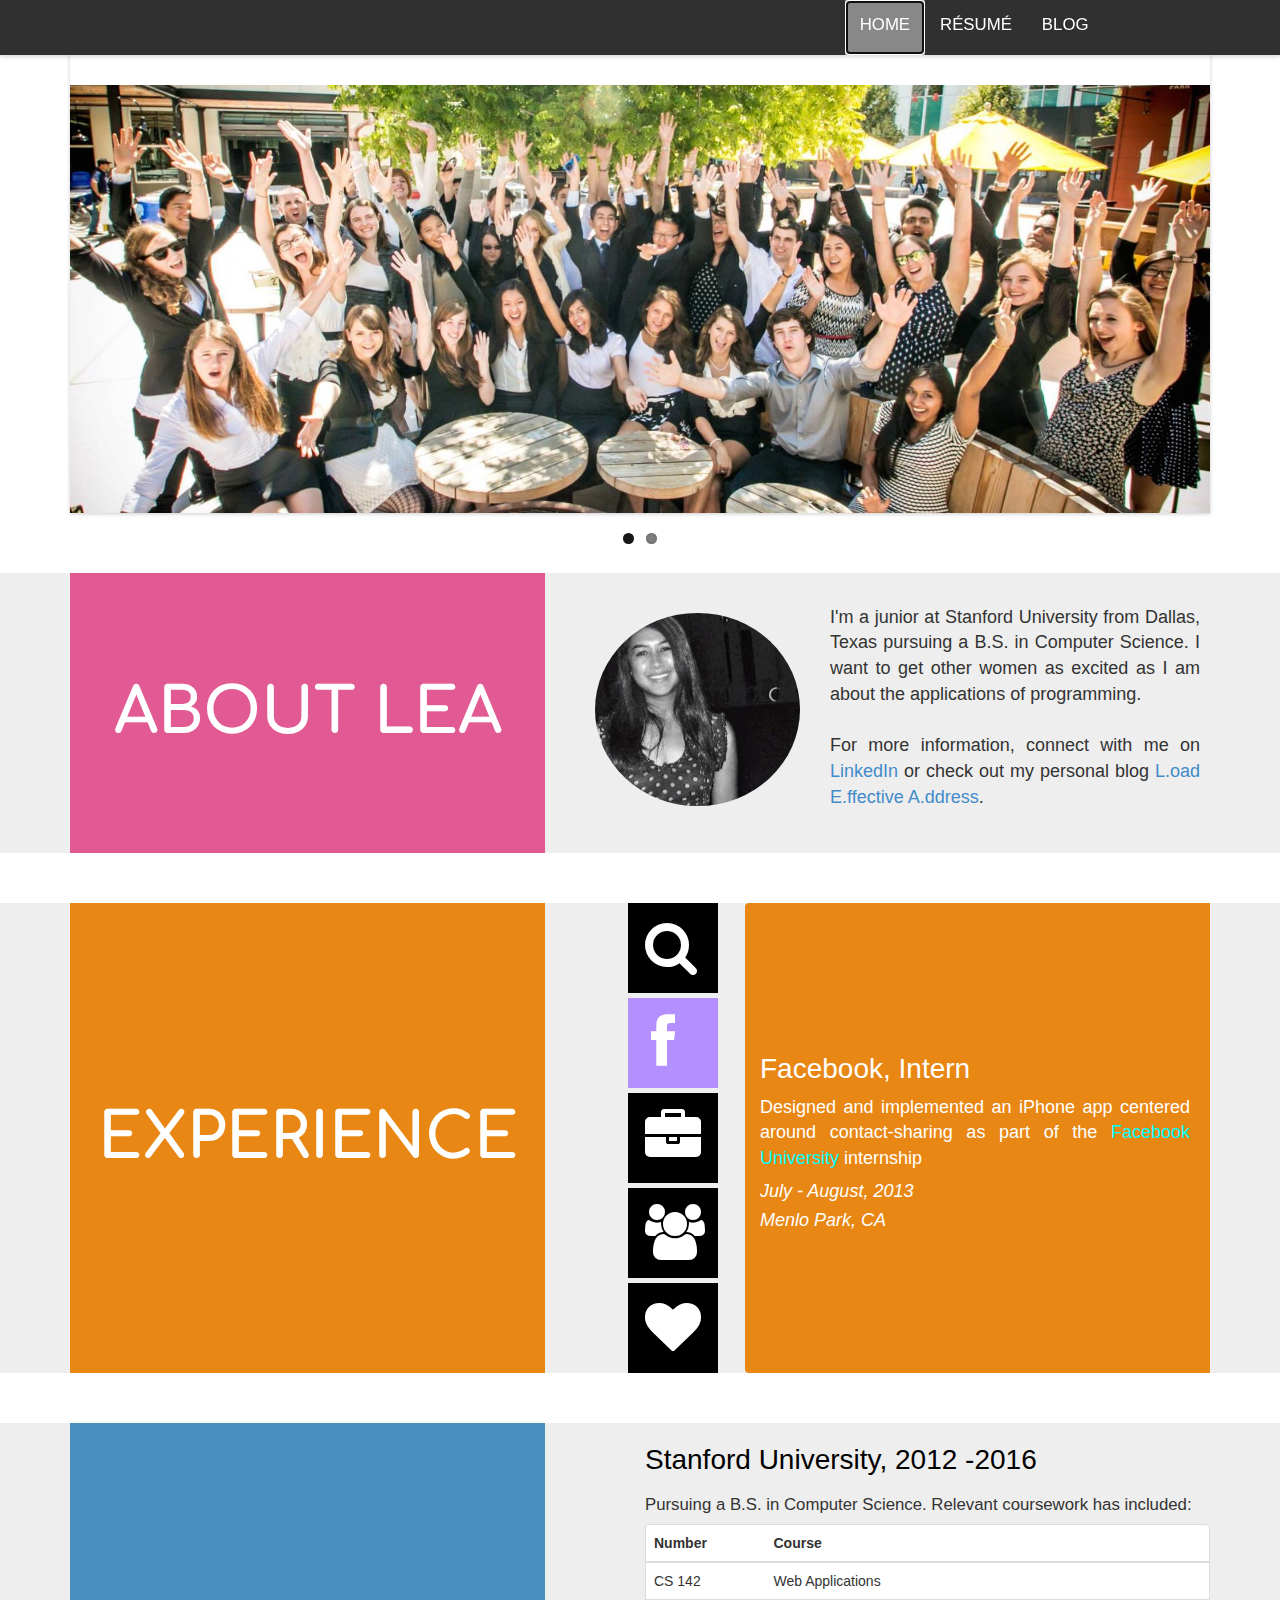
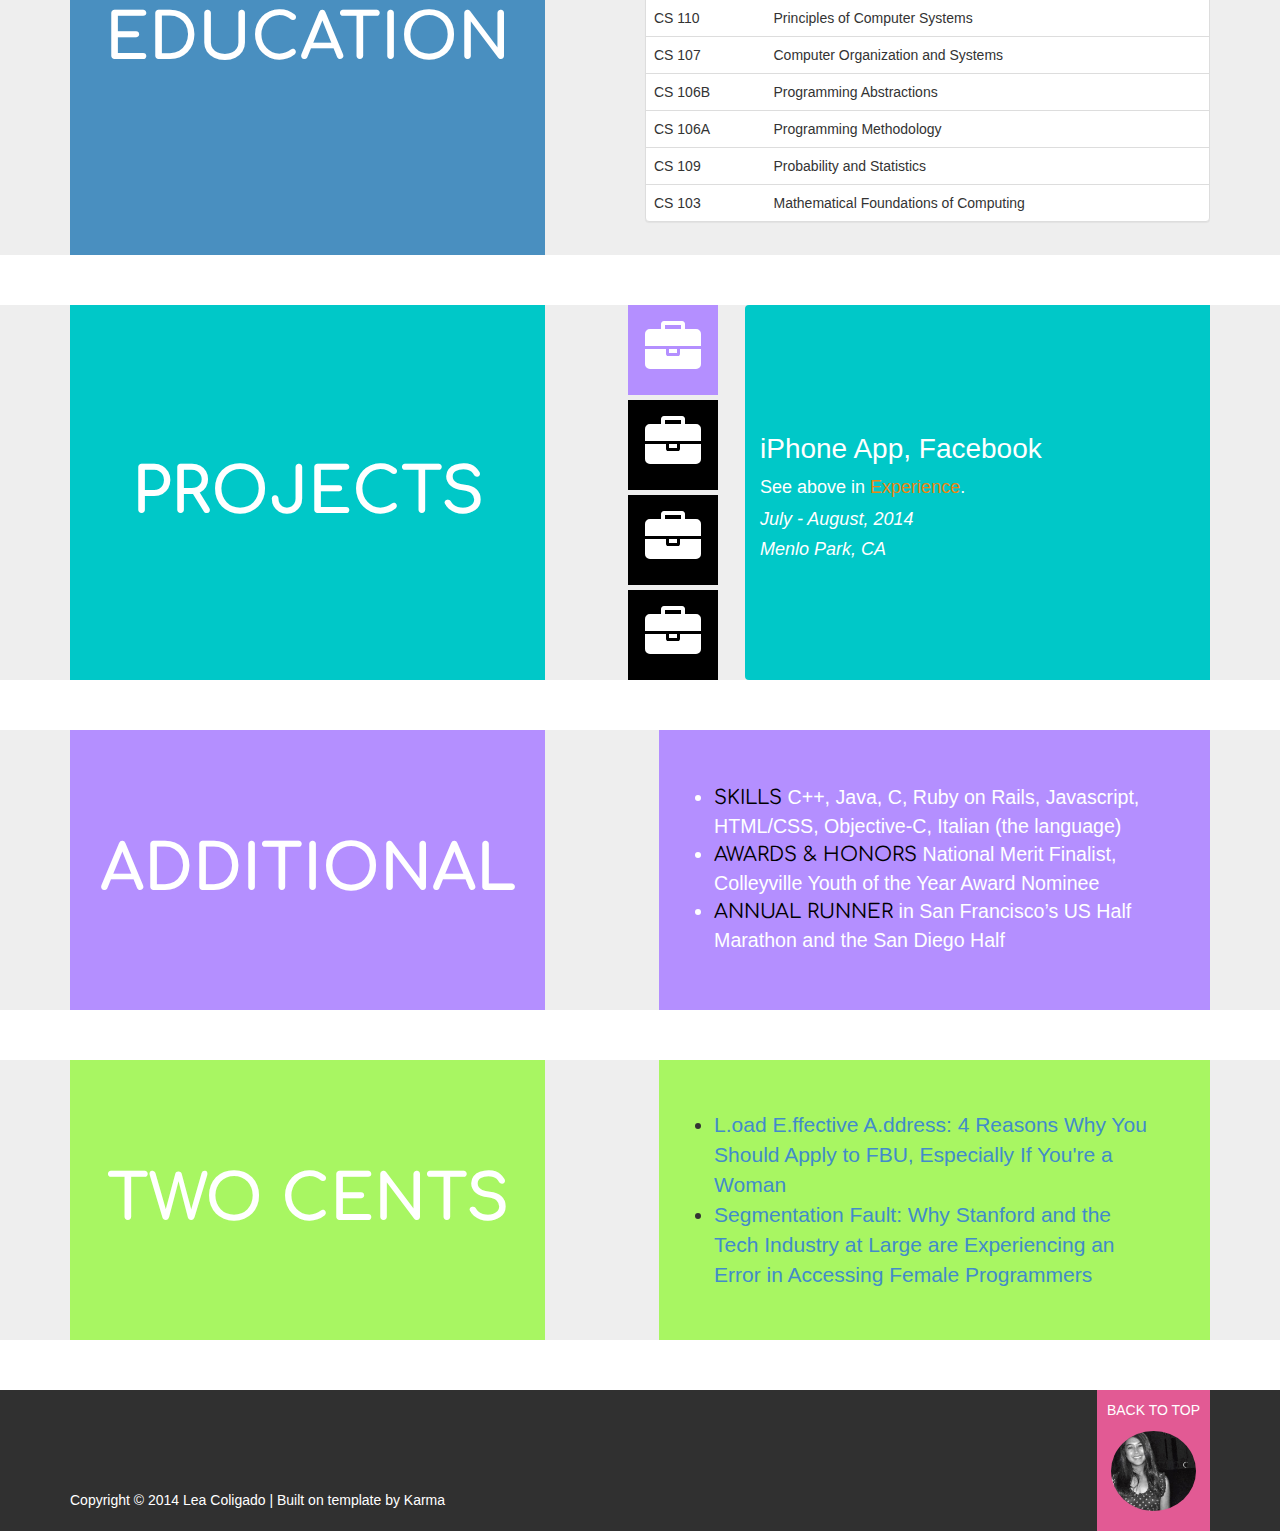
==== index.html @ 263eb133 "Added all my website code to the git repo" ====
<!DOCTYPE html>
<html class="no-js" lang="en">
  <head>
    <title>Lea Coligado</title>
    <meta name="viewport" content="width=device-width, initial-scale=1.0">
    <meta name="description" content="" />
    <meta name="author" content="templatemo">
    <meta charset="UTF-8">
    
    <!-- CSS Bootstrap & Custom -->
    <link href="bootstrap/css/bootstrap.min.css" rel="stylesheet" type="text/css">
    <link href="css/font-awesome.min.css" rel="stylesheet" type="text/css">
    <link href="slider/flexslider.css" rel="stylesheet" type="text/css" media="screen" />
    <link href="css/templatemo_style.css" rel="stylesheet" type="text/css">
    <link href='http://fonts.googleapis.com/css?family=Comfortaa:400,700' rel='stylesheet' type='text/css'>
    
    <!-- Modernizr -->
    <script src="slider/modernizr.js"></script>
    <script>
      (function(i,s,o,g,r,a,m){i['GoogleAnalyticsObject']=r;i[r]=i[r]||function(){
      (i[r].q=i[r].q||[]).push(arguments)},i[r].l=1*new Date();a=s.createElement(o),
      m=s.getElementsByTagName(o)[0];a.async=1;a.src=g;m.parentNode.insertBefore(a,m)
      })(window,document,'script','//www.google-analytics.com/analytics.js','ga');
      
      ga('create', 'UA-52156445-1', 'stanford.edu');
      ga('require', 'displayfeatures');
      ga('send', 'pageview');
    </script>
  </head>
  <body>
    <!-- Navigation Bar -->
    <nav class="navbar navbar-default navbar-fixed-top" role="navigation">
      <div class="container">
        <div class="row">
          <div class="col-md-2 col-sm-2 col-xs-12">
            <div class="navbar-header">
              <button type="button" class="navbar-toggle" data-toggle="collapse" data-target=".navbar-collapse">
              <span class="sr-only">Toggle navigation</span>
              <span class="icon-bar"></span>
              <span class="icon-bar"></span>
              <span class="icon-bar"></span>
              </button>
            </div>
          </div>
          <div class="col-md-10 col-sm-10 col-xs-12">
            <div class="navbar-collapse collapse menu">
              <ul class="nav navbar-nav navbar-right">
                <li><a href="#home">Home</a></li>
                <li><a href="#services">Résumé</a></li>
                <li><a href="#blog">Blog</a></li>
              </ul>
            </div>
          </div>
        </div>
      </div>
    </nav>
    
    <!-- Flexslider Section -->
    <div class="container" id="home">
      <div class="row">
        <div class="col col-md-12">
          <div class="flexslider">
            <ul class="slides">
              <li>
                <img class="slider_img" src="images/templatemo_slide_2.jpg" alt="slide 1" />
              </li>
              <li>
                <img class="slider_img" src="images/FBU.jpg" alt="slide 2" />
              </li>
            </ul>
          </div>
        </div>
      </div>
    </div>

    <!-- About Lea Section -->
    <section id="about">
      <div class="outer_container">
        <div class="container">
          <div class="row">
            <div class="col col-md-5 col-sm-12">
              <h1 id="about-title">About Lea</h1>
            </div>
            <div class="col col-md-7 col-sm-12 center-row" id="about-content">
              <div class="row center">
                <div class="col col-md-4 col-sm-12 templatemo_ceo">
                  <img src="images/lea_prof.jpg" alt="lea_prof" class="center-block img-circle img-responsive">
                </div>
                <div class="col col-md-8 col-sm-12">
                  <p>I'm a junior at Stanford University from Dallas, Texas pursuing a B.S. in Computer Science. 
                    I want to get other women as excited as I am about the applications of programming.
                    <br><br/>
                    For more information, connect with me on <a href="https://www.linkedin.com/pub/lea-coligado/73/87/937" target="_blank">LinkedIn</a>
                    or check out my personal blog <a href="http://leacoligado.blogspot.com/" target="_blank">L.oad E.ffective A.ddress</a>.
                  </p>
                </div>
              </div>
            </div>
          </div>
        </div>
      </div>
    </section>

    <!-- Experience Section -->
    <section id="services">
      <div class="outer_container">
        <div class="container">
          <div class="row">
            <div class="col col-md-5 col-sm-12 col-xs-12">
              <h1 id="experience-title">
                Experience
              </h1>
            </div>
            <div class="col-md-2 col-sm-2 col-xs-2">
              <div class="services_buttons">
                <ul id="services_tabs">
                  <li class="icon-button" data-target="#cog0"><i class="fa fa-search"></i></li>
                  <li class="icon-button active" data-target="#cog1"><i class="fa fa-facebook"></i></li>
                  <li class="icon-button" data-target="#cog2"><i class="fa fa-briefcase"></i></li>
                  <li class="icon-button" data-target="#cog3"><i class="fa fa-group"></i></li>
                  <li class="icon-button" data-target="#cog4"><i class="fa fa-heart"></i></li>
                </ul>
              </div>
            </div>
            <div class="col col-md-5 col-sm-10 col-xs-10 center-row" id="experience-content">
              <div class="arrow-box center-row">
                <div class="tab-content center">
                  <div class="tab-pane fade" id="cog0">
                    <h2>Spokeo, Intern</h2>
                    <p>Will update as I progress through Summer 2014!
                    </p>
                    <h4>June - September, 2014</h4>
                    <h4>Pasadena, CA</h4>
                  </div>
                  <div class="tab-pane fade in active" id="cog1">
                    <h2>Facebook, Intern</h2>
                    <p>Designed and implemented an iPhone app centered around contact-sharing as part of the <a class="experience-link" href="http://leacoligado.blogspot.com/2014/06/why-you-should-apply-to-fbu-especially.html" target="_blank">Facebook University</a> internship</p>
                    <h4>July - August, 2013</h4>
                    <h4>Menlo Park, CA</h4>
                  </div>
                  <div class="tab-pane fade" id="cog2">
                    <h2>
                      <a class="experience-link" href="http://www.girlsteachinggirlstocode.org/team/" target="_blank">Girls Teaching Girls to Code</a>, Financial Officer
                    </h2>
                    <p>Will serve as Financial Officer the upcoming academic year and served as the Web Development lead the past two years, teaching girls from Bay Area high schools the basics of programming and web design</p>
                    <h4>April 2013 - present</h4>
                    <h4>Stanford, CA</h4>
                  </div>
                  <div class="tab-pane fade" id="cog3">
                    <h2>Lean In Circle, Leader</h2>
                    <p>Host discussions with fellow female engineers about the unique challenges women face in technology</p>
                    <h4>September - May, 2013</h4>
                    <h4>Stanford, CA</h4>
                  </div>
                  <div class="tab-pane fade" id="cog4">
                    <h2>Club Generations Connect, Founder and President</h2>
                    <p>Established CGC as a 501(c)3 non-profit organization dedicated to forging friendships between high school volunteers and the senior community; managed a staff of 5 officers and coordinated with other philanthropies</p>
                    <h4>June 2009 – present</h4>
                    <h4>Dallas, TX</h4>
                  </div>
                </div>
              </div>
            </div>
          </div>
        </div>
      </div>
    </section>

    <!-- Education Section -->
    <section id="education">
      <div class="outer_container">
        <div class="container">
          <div class="row">
            <div class="col col-md-5 col-sm-12">
              <h1 id="education-title">Education</h1>
            </div>
            <div class="col col-md-7 col-sm-12" id="education-content">
              <h2 id="education-header">Stanford University, 2012 -2016</h2>
              <h2 id="education-subheader">Pursuing a B.S. in Computer Science. Relevant coursework has included: </h2>
              <div class="panel panel-default">
                <table class="table">
                  <thead>
                    <tr>
                      <th>Number</th>
                      <th>Course</th>
                    </tr>
                  </thead>
                  <tbody>
                    <tr>
                      <td>CS 142</td>
                      <td>Web Applications</td>
                    </tr>
                    <tr>
                      <td>CS 110</td>
                      <td>Principles of Computer Systems</td>
                    </tr>
                    <tr>
                      <td>CS 107</td>
                      <td>Computer Organization and Systems</td>
                    </tr>
                    <tr>
                      <td>CS 106B</td>
                      <td>Programming Abstractions</td>
                    </tr>
                    <tr>
                      <td>CS 106A</td>
                      <td>Programming Methodology</td>
                    </tr>
                    <tr>
                      <td>CS 109</td>
                      <td>Probability and Statistics</td>
                    </tr>
                    <tr>
                      <td>CS 103</td>
                      <td>Mathematical Foundations of Computing</td>
                    </tr>
                  </tbody>
                </table>
              </div>
            </div>
          </div>
        </div>
      </div>
    </section>
    <!-- Projects Section -->    
    <section id="services">
      <div class="outer_container" id="projects_outer_container">
        <div class="container">
          <div class="row">
            <div class="col col-md-5 col-sm-12 col-xs-12">
              <h1 id="projects-title">
                Projects
              </h1>
            </div>
            <div class="col-md-2 col-sm-2 col-xs-2">
              <div class="services_buttons">
                <ul id="services_tabs">
                  <li class="icon-button active" data-target="#proj0"><i class="fa fa-briefcase"></i></li>
                  <li class="icon-button" data-target="#proj3"><i class="fa fa-briefcase"></i></li>
                  <li class="icon-button" data-target="#proj1"><i class="fa fa-briefcase"></i></li>
                  <li class="icon-button" data-target="#proj2"><i class="fa fa-briefcase"></i></li>
                </ul>
              </div>
            </div>
            <div class="col col-md-5 col-sm-10 col-xs-10 center-row" id="projects-content">
              <div class=".arrow-box center-row" id = "projects-arrow">
                <div class="tab-content center">
                  <div class="tab-pane fade in active" id="proj0">
                    <h2>iPhone App, Facebook</h2>
                    <p>See above in <a class="projects-link" href="#services">Experience</a>.
                    </p>
                    <h4>July - August, 2014</h4>
                    <h4>Menlo Park, CA</h4>
                  </div>
                  <div class="tab-pane fade" id="proj3">
                    <h2>Projects, CS 142: Web Applications</h2>
                    <p>Built <a class="projects-link" href="http://www.stanford.edu/class/cs142/cgi-bin/projects.php" target="_blank">weekly projects</a> that exercised understanding of web development languages and features, including but not limited to Ruby on Rails, JavaScript, AJAX, HTML/CSS, events, forms, and migrations and models. </p>
                    <h4>Winter 2014</h4>
                    <h4>Stanford, CA</h4>
                  </div>
                  <div class="tab-pane fade" id="proj1">
                    <h2>Heap Allocator, CS 107: Computer Organization &amp; Systems </h2>
                    <p>Designed and implemented a heap allocator in C with a partner with the goals of optimizing throughput and memory efficiency for final class project</p>
                    <h4>Spring 2013</h4>
                    <h4>Stanford, CA</h4>
                  </div>
                  <div class="tab-pane fade" id="proj2">
                    <h2><a class="projects-link" href="http://coligadomd.com">Coligadomd.com</a>, website</h2>
                    <p>Designed and implemented the website for my father’s medical practice</p>
                    <h4>April 2013 - present</h4>
                    <h4>Dallas, TX</h4>
                  </div>
                </div>
              </div>
            </div>
          </div>
        </div>
      </div>
    </section>
    <!-- Additional Information Section -->
    <section id="additional_skills">
      <div class="outer_container">
        <div class="container">
          <div class="row">
            <div class="col col-md-5 col-sm-12">
              <h1 id="additional-skills-title">Additional</h1>
            </div>
            <div class="col col-md-7 col-sm-12 center-row" id="additional-content">
              <div class="row center" id="additional-color">
                <ul>
                  <li>
                    <span class="additional-header">SKILLS</span> C++, Java, C, Ruby on Rails, Javascript, HTML/CSS, Objective-C, Italian (the language)
                  </li>
                  <li>
                    <span class="additional-header">AWARDS &amp; HONORS</span> National Merit Finalist, Colleyville Youth of the Year Award Nominee
                  </li>
                  <li>
                    <span class="additional-header">ANNUAL RUNNER</span> in San Francisco’s US Half Marathon and the San Diego Half
                  </li>
                </ul>
              </div>
            </div>
          </div>
        </div>
      </div>
    </section>
    <!-- Blog Section -->
    <section id="blog">
      <div class="outer_container">
      <div class="container">
        <div class="row">
          <div class="col col-md-5 col-sm-12">
            <h1 id="blog-title">Two Cents</h1>
          </div>
          <div class="col col-md-7 col-sm-12 center-row" id="blog-content">
            <div class="row center" id="blog-color">
              <ul>
                <li><a href="http://leacoligado.blogspot.com/2014/06/why-you-should-apply-to-fbu-especially.html" target="_blank">L.oad E.ffective A.ddress: 4 Reasons Why You Should Apply to FBU, Especially If You're a Woman</a></li>
                <li><a href="https://advertisingrus.files.wordpress.com/2013/06/lea-coligado.pdf" target="_blank">Segmentation Fault: Why Stanford and the Tech Industry at Large are Experiencing an Error in Accessing Female Programmers</a></li>
              </ul>
            </div>
          </div>
        </div>
      </div>
    </section>
    <!-- Contact Section -->
    <!-- <section id="contact">
      <div class="outer_container">
        <div class="container">
          <div class="row">
            <div class="col col-md-5 col-sm-12">
              <h1 id="contact-title">Contact</h1>
            </div>
            <div class="col col-md-7 col-sm-12 col-xs-12 center-row" id="contact-content">
              <div class="row center">
                <div class="social_buttons">
                  <a href="https://www.linkedin.com/pub/lea-coligado/73/87/937" class="icon-button" id="linked-in"><i class="fa fa-linkedin fa-3x"></i></a>
                </div>
              </div>  
            </div>
          </div>
        </div>
      </div>
    </section>
    </section> -->
    <!-- Footer -->
    <footer>
      <div class="container">
        <div class="row">
          <div class="col col-md-6 col-sm-6 col-xs-6 col-xxs">
            <div id="templatemo_copyright">
              Copyright © 2014 Lea Coligado | Built on template by <a rel="nofollow" href="http://www.templatemo.com/preview/templatemo_403_karma">Karma</a>
            </div>
          </div>
          <div class="col col-md-6 col-sm-6 col-xs-6 col-xxs">
            <div class="pull-right">
              <div id = "back-to-top-color">
                <a href="#" id="go-top">
                  <div id="back-to-top">BACK TO TOP</div>
                  <img src="images/lea_prof.jpg" alt="lea_prof" class="center-block img-circle img-responsive">
                </a>
              </div>
            </div>
          </div>
        </div>
      </div>
    </footer>

    <!-- JavaScripts -->
    <script src="js/jquery.min.js"></script>
    <script src="bootstrap/js/bootstrap.min.js"></script>
    <script src="js/jquery.singlePageNav.js"></script>
    <script src="js/templatemo_custom.js"></script>
    <script defer src="slider/jquery.flexslider.js"></script>
    <script type="text/javascript">
      $(window).load(function(){
        $('.flexslider').flexslider({
          animation: "slide",
          start: function(slider){
            $('body').removeClass('loading');
            $('.menu').singlePageNav();
          }
        });
      });
      
      $('#go-top').click(function(event) {
        event.preventDefault();
        jQuery('html, body').animate({scrollTop: 0}, 1000);
        return false;
      });
      
    </script>
  </body>
</html>
---- css/templatemo_style.css ----
Credit: http://www.templatemo.com  */

/*-----------------------------------------------------------------------------------*/
/*	GENERAL
/*-----------------------------------------------------------------------------------*/
html { 
  font-size: 1em; 
}

body, h2, h3,h4, p { 
	font-family  : 'Avenir', Arial, sans-serif; 
  cursor       : default; 
}

h1 { 
  font-family  : 'Comfortaa', Arial, sans-serif; 
  font-weight  : 700;
  cursor       : default;
}

h2 { 
  font-size     : 2em; 
  padding-bottom: 0;
}

h4 { 
  font-style: italic; 
}

p { 
  font-size: 18px; 
  text-align: justify;
} 

ul { 
  margin: 0; 
  padding: 0 10%;
}

a {
  font-weight: 500;
}

a:hover {
  color: white;
  text-decoration: none;
}

section { 
  padding-top: 85px; 
  margin-top : -85px; 
}

section .outer_container { 
  margin-bottom    : 50px; 
  background-color : #eeeeee;  
}

section .row { 
  margin-left : 0; 
  margin-right: 0; 
  overflow    : hidden; 
}

section h1 { 
  text-transform: uppercase; 
  color         : white; 
  margin-top    : 0px; 
  margin-bottom : 0px; 
  line-height   : 280px; 
  text-align    : center; 
}

.templatemo_ceo img { 
  margin-bottom: 10px; 
}

.templatemo_ceo p { 
  text-align: center; 
}

.container { 
  margin: 0 auto; 
}

.center-row { 
  display: table; 
}

.center-row .center { 
  display       : table-cell; 
  vertical-align: middle; 
}

.table { 
  font-family: Arial, sans-serif; 
}

.tab-content {
  padding-right: 15px;
}

.slider_img {
  width: 800px;
}

/*------------------------------------------------------
	NAVIGATION 
--------------------------------------------------------*/
nav { font-size: 1.2em; font-weight: lighter; }
nav .fa { display: block; text-align: center; margin-bottom: 13px; }

.navbar {
	background: #303030;
	border-radius: 0px; 
	border: none; 
	margin-bottom: 0px; 
	-webkit-box-shadow: 0 2px 4px rgba(1, 1, 1, 0.15);
	-moz-box-shadow: 0 2px 4px rgba(1, 1, 1, 0.15);
	box-shadow: 0 2px 4px rgba(1, 1, 1, 0.15);
	-webkit-transition: all 0.4s ease-in-out;
	-moz-transition: all 0.4s ease-in-out;
	-ms-transition: all 0.4s ease-in-out;
	-o-transition: all 0.4s ease-in-out;
	transition: all 0.4s ease-in-out;
}

.navbar-default .navbar-nav>li>a {
	padding-bottom: 20px;
	color: white;
	text-transform: uppercase;
	-moz-transition: background-color .5s ease;
	-o-transition: background-color .5s ease;
	-webkit-transition: background-color .5s ease;
	transition: background-color .5s ease;
}

.navbar-default .navbar-nav>li>a:hover, .navbar-default .navbar-nav>li>a:focus, .menu ul li a.current {
	color: white;
	background-color: #888888;
}

.navbar>.container .navbar-brand { margin-left: 0; }
.navbar-collapse .navbar-nav.navbar-right:last-child { margin-right: 0; }
.navbar-default .navbar-toggle:hover, .navbar-default .navbar-toggle:focus { background-color: #394665; }

/*------------------------------------------------------
	FLEXSLIDER OVERRIDING 
--------------------------------------------------------*/
.flexslider { padding-top: 85px; }
.flexslider a:hover, .flexslider a:focus { text-decoration: none; }
.flexslider { border: none;	-webkit-border-radius: 0; border-radius: 0; }
.flexslider .slides li { position: relative; }
.flex-caption {
    position:absolute;
    left:0;
    right:0;
    bottom:0;
    color: white;
    background-color: #498fc0;
    z-index:1;
    padding: 20px;
    margin: 0;
}

/*------------------------------------------------------
	About Us Styles 
--------------------------------------------------------*/
#about-title { 
  background-color: #e25a94; 
}

#about p { 
  padding: 10px;
}

#about img {
  margin-top: 18px;
}

#about-content { 
  height: 280px; 
}

/*------------------------------------------------------
	Functionality applies to Experience
	and Projects sections; 
--------------------------------------------------------*/
.services_buttons .icon-button:last-of-type { 
  margin-bottom: 0; 
}

.services_buttons .icon-button {
	font-size        : 400%;
	color            : white;
	background-color : black;
	cursor           : pointer;
	display          : inline-block;
  padding-right    : 20px;
	margin-bottom    : 5px;
	position         : relative;
	text-align       : center;
	width            : 100%;
	height           : 100%;
	max-width        : 90px;
	max-height       : 90px;
	line-height      : 90px;
  -webkit-user-select: none;
     -moz-user-select: none;
      -ms-user-select: none;
          user-select: none;
  }

.services_buttons  .icon-button:hover, .services_buttons  .icon-button.active {	
  background-color: #B48FFF; 
}

#services .col-md-2 { 
  padding-right: 0; 
}

#services .fa { 
  line-height: 90px; 
}

/*------------------------------------------------------
  Experience Styles 
--------------------------------------------------------*/
#experience-title { 
  background-color: #e98714; 
  text-transform  : uppercase; 
  color           : white; 
  line-height     : 470px; 
}

#experience-content { 
  height: 470px; 
}

#experience-content .tab-pane {  
  padding: 15px; 
}

.arrow-box { 
  position         : relative; 
  color            : white; 
  background-color : #e98714; 
  border-radius    : 4px; 
  margin-left      : 10px;
  height           : 100%;
  width            : 100%;
}

.experience-link {
  color: #00FFFF;
}

/*------------------------------------------------------
	Projects Styles 
--------------------------------------------------------*/
#projects-title { 
  background-color: #00c8c8; 
  line-height: 375px;
}

#projects-content { 
  height: 375px; 
}

#projects-content .tab-pane {  
  padding: 15px; 
}

#projects-arrow { 
  position        : relative; 
  color           : white; 
  background-color: #00c8c8; 
  border-radius   : 4px; 
  margin-left     : 10px; 
  height          : 100%;
  width           : 100%;
}

.projects-link {
  font-weight: 500;
  color: #e98714;
}

.projects-link:hover {
  color: white;
}

/*------------------------------------------------------
	Education Styles 
--------------------------------------------------------*/
.education-item:hover .overlay-p { transition: all 0.3s ease-in-out 0s; visibility: visible; opacity: 1; }
.education-thumb .overlay-p {
 	background-color: rgba(0, 200, 200, 0.9);
 	position: absolute; 
 	visibility: hidden; 
 	top: 0; 
 	left: 0; 
 	width: 100%; 
 	height: 100%;  	
 	opacity: 0;
 }
.education-thumb .overlay-p a { position: absolute; color: white; text-decoration: none; }

#education .col-md-4 { max-width: 206px; }

#education-title { 
  background-color: #498fc0; 
  font-weight     : bold; 
  line-height     : 432px; 
}

#education-header { 
  color   : black; 
  padding : 4% 0% 0% 0%; 
  margin  : 0; 
}

#education-subheader { 
  font-family : 'Avenir', Arial, sans-serif; 
  font-size   : 1.2em;
  padding     : 0; 
}

#education p { color: black; padding: 0 4% 4% 4%; margin: 0; font-size: .9em; }

#education-content { padding-left: 100px; }

#education-content .col-md-4 { padding: 0; }

/*------------------------------------------------------
	Additional Skills Styles 
--------------------------------------------------------*/
.additional_skills-item:hover .overlay-p { transition: all 0.3s ease-in-out 0s; visibility: visible; opacity: 1; }
.additional_skills-thumb .overlay-p {
 	background-color: rgba(0, 200, 200, 0.9);
 	position: absolute; 
 	visibility: hidden; 
 	top: 0; 
 	left: 0; 
 	width: 100%; 
 	height: 100%;  	
 	opacity: 0;
 }
.additional_skills-thumb .overlay-p a { position: absolute; color: white; text-decoration: none; }
.additional-header { 
  font-family : 'Comfortaa','Avenir',Arial, sans-serif;
  color       : black; 
}

#additional-skills-title { 
  background-color : #B48FFF; 
  font-weight      : bold; 
}
#additional-color { 
  background-color: #B48FFF; 
}

#additional-content { 
  font-size    : 1.4em; 
  color        : white; 
  height       : 280px; 
  padding-left : 10%; 
}

/*------------------------------------------------------
	Blog Styles: used for Two Cents section;
--------------------------------------------------------*/
#blog-title { 
  background-color: #a8f662; 
}

#blog-color { 
  background-color: #a8f662; 
}

#blog-content { 
  font-family: 'Avenir', Arial, sans-serif; 
  font-size: 1.5em; 
  height: 280px; 
  padding-left: 10%; 
}

#blog ul { 
  padding: 0 10%;
}

/*------------------------------------------------------
	Contact Styles 
--------------------------------------------------------*/
.form-group { 
  margin-bottom: 20px; 
}

.form-control:focus {
	border-color      : rgb( 226, 90, 148 );
	outline           : 0;
	-webkit-box-shadow: inset 0 1px 1px rgba(0,0,0,0.075),0 0 8px rgba(226, 90, 148,0.6);
	box-shadow        : inset 0 1px 1px rgba(0,0,0,0.075),0 0 8px rgba(226, 90, 148,0.6);
}

#contact-title { 
  background-color: #e25a94; 
}

#contact-or { 
  padding-left  : 30px; 
  padding-right : 20px;
}

#contact-content { 
  height: 280px; 
}

/*------------------------------------------------------
	FOOTER 
--------------------------------------------------------*/
footer { 
  background: #303030; 
  min-height: 141px; 
  color: white; 
  margin-top: 20px; 
}

footer img { 
  padding: 20px 0; 
  max-width: 120px; 
  max-height: 120px; 
}

footer a {
  color: white; 
}

footer a:hover { 
  color: #cbcbcb; 
  text-decoration: none; 
}

footer .row { height: 100%; }

#back-to-top { 
  padding-top : 0px; 
  text-align  : center; 
  height      : 21px; 
  line-height : 41px; 
}

#back-to-top-color { 
  background-color : #e25a94; 
  padding          : 0 10px;
}

#templatemo_copyright { 
  padding-top: 100px; 
}

/*------------------------------------------------------
	BOOTSTRAP OVERRIDING 
--------------------------------------------------------*/
.col-md-4, .col-md-5, .col-md-7, .col-md-8 { padding: 0; }

.btn-primary {
	font-size: 2em;
  background-color: rgb( 226, 90, 148 );
  width: 160px;
  height: 55px;
  border: none;
  -moz-transition: background-color .5s ease;
  -o-transition: background-color .5s ease;
  -webkit-transition: background-color .5s ease;
  transition: background-color .5s ease;
}

.btn-primary:hover, .btn-primary:focus, .btn-primary:active, .btn-primary.active {
	background-color: rgb( 180, 52, 107 );
}

/*------------------------------------------------------
	MEDIA QUERIES 
--------------------------------------------------------*/
@media only screen and (min-width: 1200px){
	h1 { font-size: 4.5em; }
	.services_buttons { text-align: right; }
	.projects_buttons { text-align: right; }
	.navbar-default .navbar-nav>li>a:hover, .navbar-default .navbar-nav>li>a:focus, .menu ul li a.current {
		height: 55px;
	}
	#about .col-md-7 { padding-left: 50px; }
	#about .col-md-8 { padding-left: 20px; }
  #services .col-md-7 { padding-right: 90px; }
	#projects .col-md-7 { padding-left: 90px; }
	#contact .col-md-7 { padding-left: 50px; }	
}

@media only screen and (max-width: 1199px) {
	h1 { font-size: 3.5em; }
  p { font-size: 16px; }
	.services_buttons { text-align: right; }
	.projects_buttons { text-align: right; }
	.navbar-default .navbar-nav>li>a:hover, .navbar-default .navbar-nav>li>a:focus, .menu ul li a.current {
		height: 55px;
	}
	#about .col-md-7 { padding-left: 30px; }
  #about img { padding: 0; margin-top: 30px; }
	#about .col-md-8 { padding-left: 20px; }
	#projects .col-md-7 { padding-left: 30px; }
	#contact .col-md-7 { padding-left: 30px; }
}

@media only screen and (max-width: 991px) {
	h1 { 
    font-size: 2.5em; 
  }
	
  nav { 
    font-size: 1em; 
  }

  nav .fa {
    display: none;
  }
  
  #experience-title, #education-title, #projects-title, section h1 {
    line-height: 150px;
  }

	.btn-primary { font-size: 1.6em; }
	.services_buttons { text-align: left; }
	.projects_buttons { text-align: left; }
	.navbar-default .navbar-nav>li>a, .navbar-nav>li>a:hover, .navbar-default .navbar-nav>li>a:focus, .menu ul li a.current {
    padding-top: 15px;
    padding-bottom: 15px;
		height: 55px;
	}

	#about .col-md-8 { padding-left: 0; padding-bottom: 20px; }
	
  #about img { padding: 0; margin-top: 20px; margin-bottom: 20px;	}

  #education-content {
    padding: 1% 5%;
  }

  #additional-content {
    padding: 0;
    margin-top: 10px;
  }

  #contact-or { 
    display: none; 
  }

  #services .col-md-2, #experience-content { padding-left: 0; padding-top: 20px; height: 490px; }
	#projects .col-md-2, #projects-content { padding-left: 0; padding-top: 20px; height: 300px; }
	#portfolio p { padding: 7.3% 4%; }
	#portfolio .col-md-7, #blog .col-md-7, #contact .col-md-7  { padding-left: 0; padding-top: 20px; }	
	#blog .col-md-7 { padding-right: 0; }

  #services_tabs { padding-left: 0; }
  #projects_tabs { padding-left: 0; }
  #projects .col-md-2, #projects-content { padding-left: 0; padding-top: 20px; height: 395px; }
  #projects_outer_container { height: 546px; } /*To resize gray section background*/
  #linked-in {
    width       : 150px;
    height      : 150px;
    line-height : 170px; 
    margin-left : 41%;
  }
}

@media only screen and (max-width: 480px) {	
	section h1, #experience-title, #projects-title, #education h1 { line-height: 100px; }
	h1 { font-size: 3em; height: 100px; }
	.navbar-default .navbar-nav>li>a { padding-top: 15px; padding-bottom: 15px; }
	.btn-primary { font-size: 1.5em; }
	.services_buttons { text-align: left; margin-right: 0; }
	.services_buttons .icon-button { font-size: 210%; padding-left: 10%; padding-right: 20%; width: 60px; }
	#about .col-md-8 { padding-left: 0; padding-bottom: 20px; }	
	#about img { padding: 0; margin-top: 20px; margin-bottom: 20px; }
	#services .col-md-2, #experience-content { padding-left: 0; padding-top: 20px; height: 490px; }

  p {
    font-size: 1em;
  }
	#projects .col-md-2, #projects-content { padding-left: 0; padding-top: 20px; height: 395px; }

	#additional-content, #blog-content, #contact-content { padding-left: 0; padding-top: 20px; }
	#projects_outer_container { height: 495px; } /*To resize gray section background*/
	p, h4 { font-size: 1.5em; }
	#services_tabs { padding-left: 10px; }

	.form-group { margin-bottom: 10px; }

  .flexslider {
    display: none;
  }

  #about .col-md-7 {
    padding-left: 0;
  }

  #about-title {
    margin-top: 65px;
  }

  #about img {
    width: 155px;
    height: 150px;
  }

  #about p {
    padding: 0 10px;
  }

  #linked-in {
    margin-left : 31%;
  }
	/*Flag for width!*/
	/*#additional_skills h1 { background-color: #000000; }*/
}

@media only screen and (max-width: 430px) {
	body { 
    font-size: 10px; 
  }
	
  .btn-primary { 
    font-size: 1.1em; 
  }	
	
  .blog_post h2 { 
    font-size: 1.1em; 
    padding: 5px 5px; 
  }
	
  .services_buttons .icon-button { 
    font-size: 180%; 
    width: 50px; 
  }

	.navbar-default .navbar-nav>li>a:hover, .navbar-default .navbar-nav>li>a:focus {
		height: 100%;
	}

	#projects_tabs, #services_tabs { 
    padding-left: 0; 
  }
}

/* Wrapper */
.social_buttons .icon-button {
	background-color   : #e98714;
	cursor             : pointer;
	display            : inline-block;
	width              : 100px;
  height             : 100px;
  line-height        : 120px;
  margin-left        : 47%;
	text-align         : center;
	-webkit-box-shadow : 7px 7px 5px 0px rgba(50, 50, 50, 0.75);
  -moz-box-shadow    : 7px 7px 5px 0px rgba(50, 50, 50, 0.75);
  box-shadow         : 7px 7px 5px 0px rgba(50, 50, 50, 0.75);
}

/* Icons */
.icon-button i {
	background: none;
	color: white;
	line-height: 3.6rem;
	-webkit-transition: all 0.3s;
	   -moz-transition: all 0.3s;
	     -o-transition: all 0.3s;
	        transition: all 0.3s;
	width: 3.6rem;
	z-index: 10;
}

.icon-button:hover .fa-linkedin {
	color: #c5454a;
}

/* End minimalmonkey
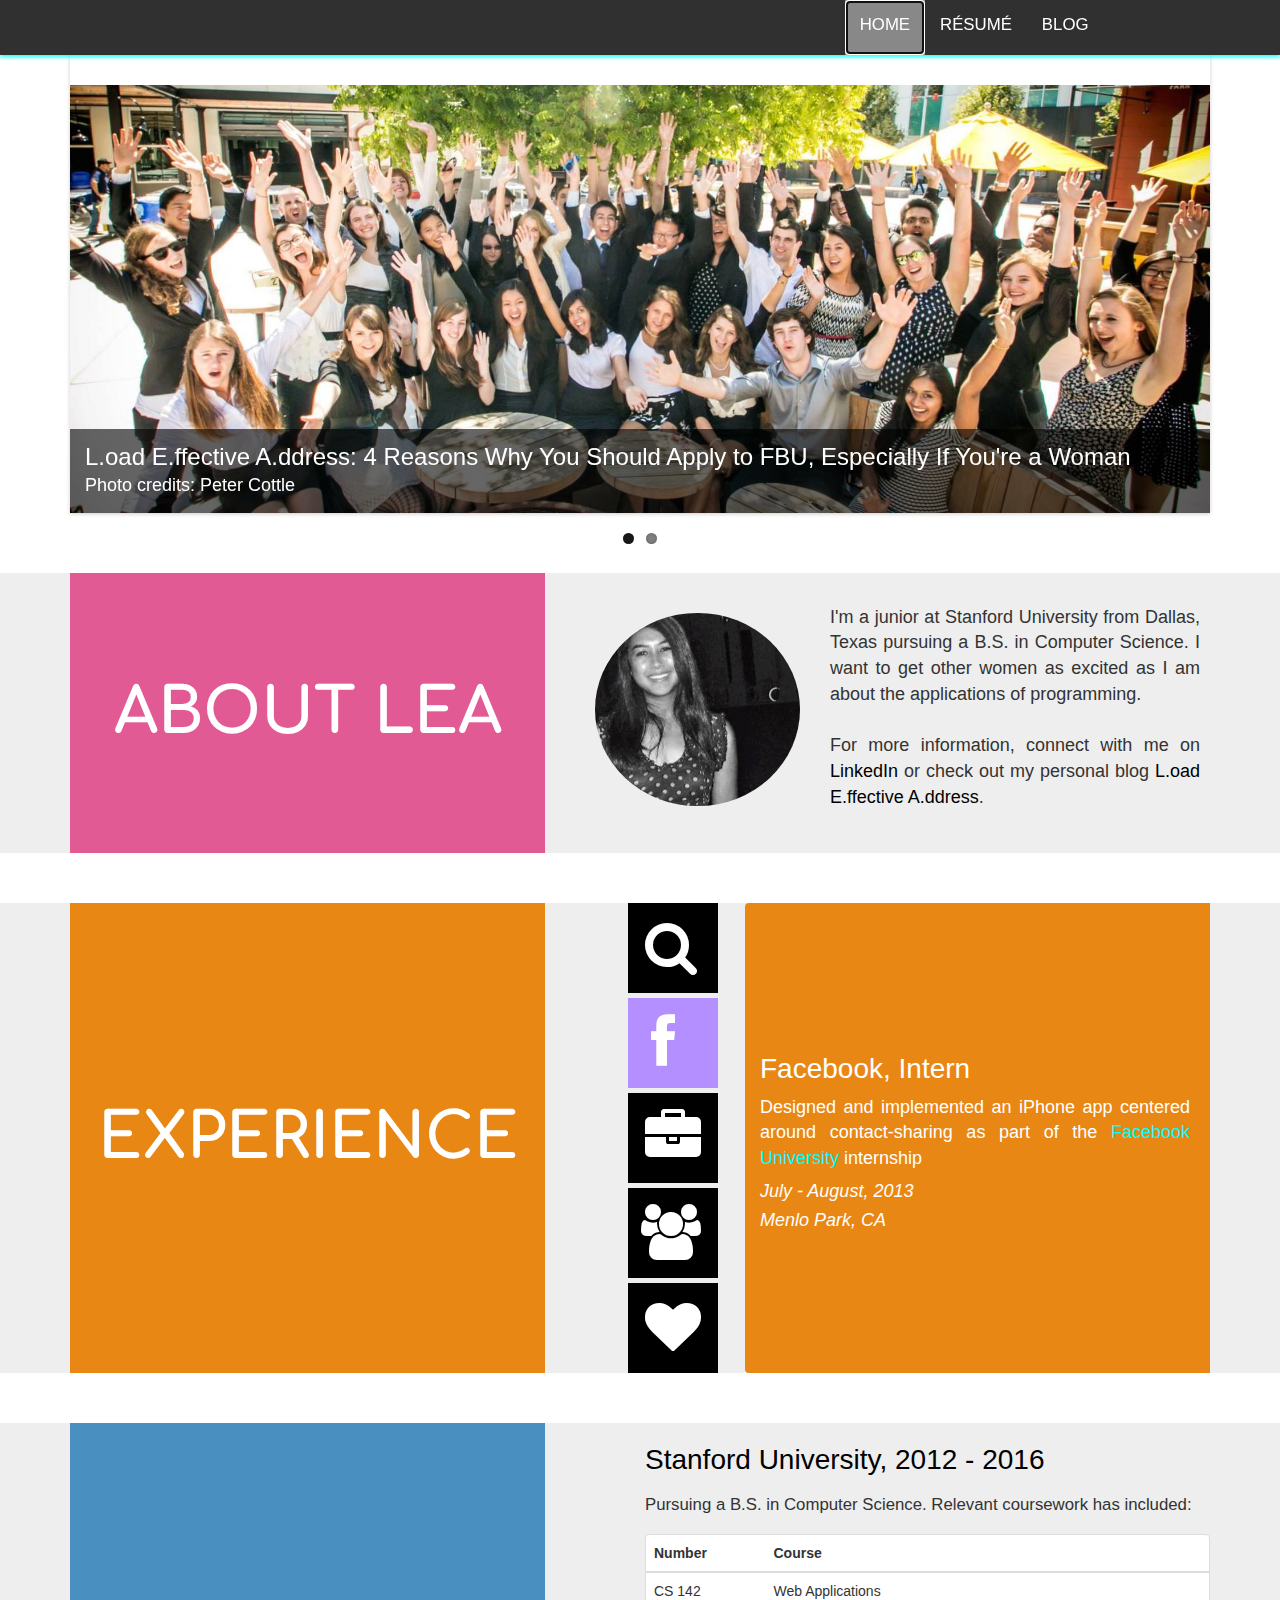
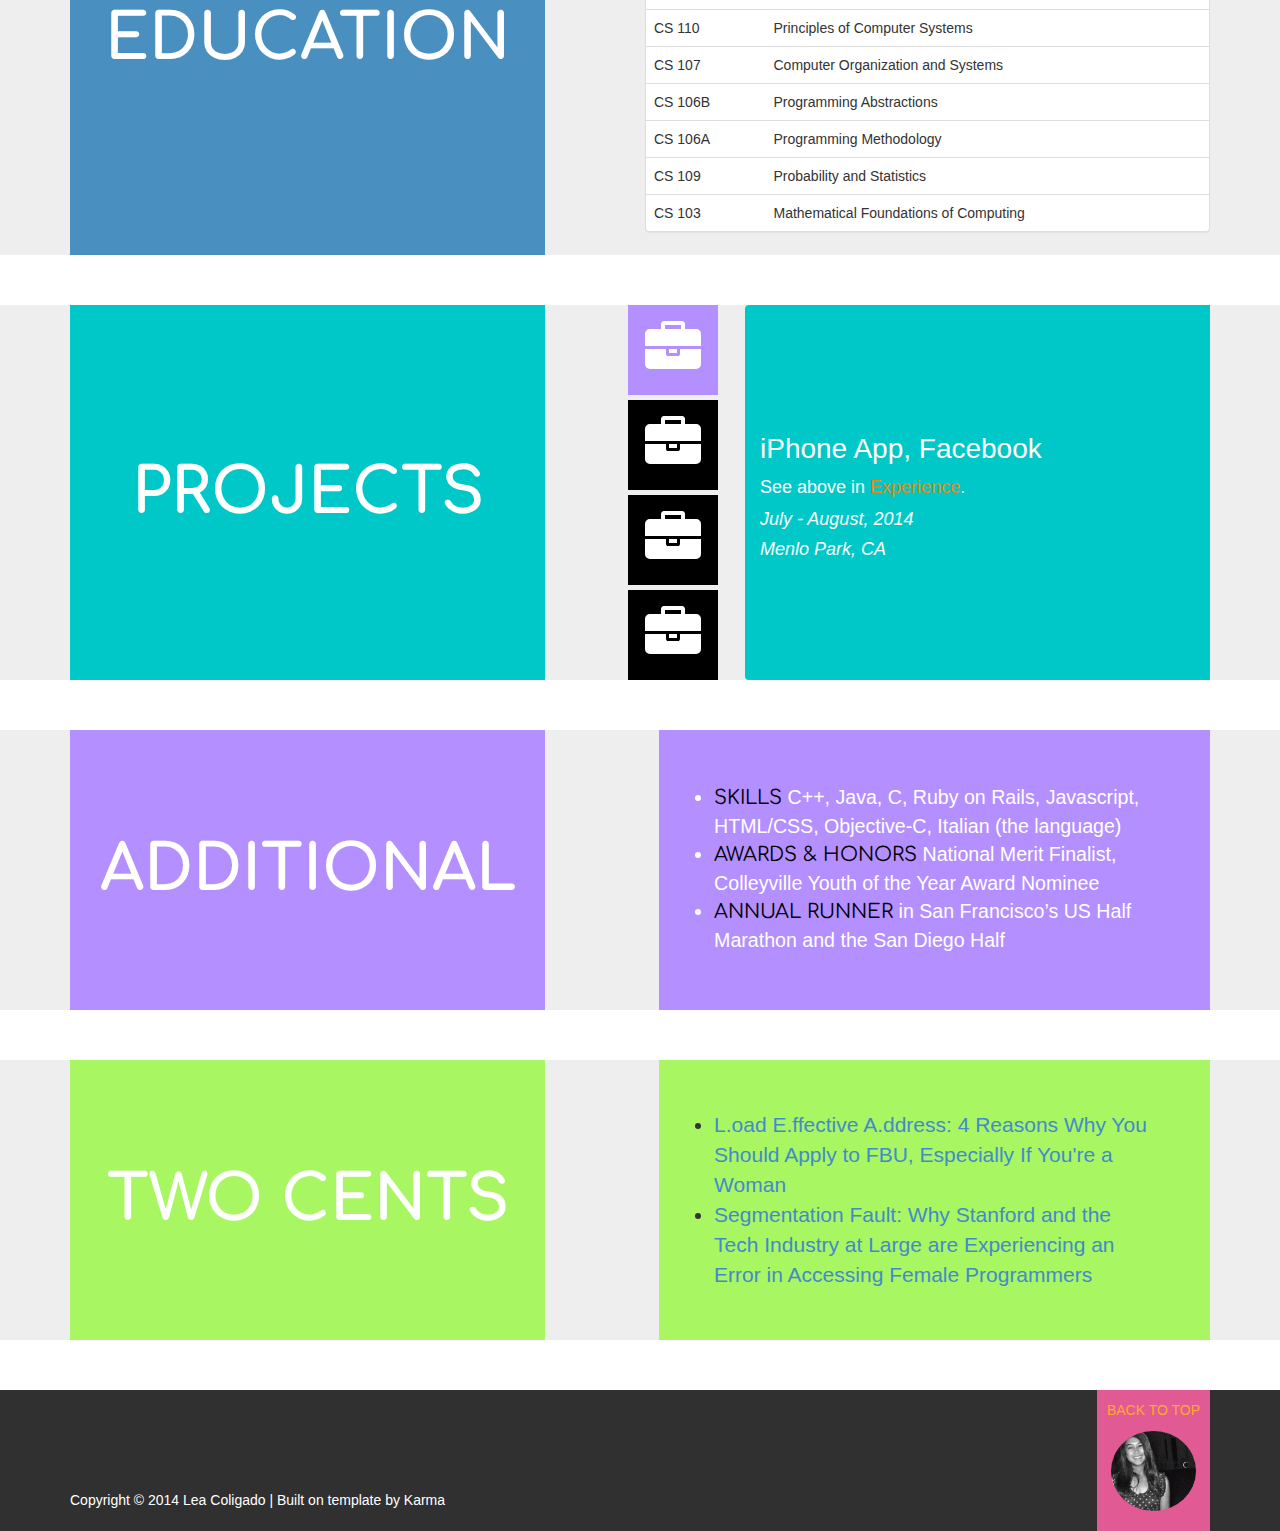
==== commit 18da4db2: "Updated stylistic features of slideshow" ====
--- a/index.html
+++ b/index.html
@@ -62,10 +62,22 @@
           <div class="flexslider">
             <ul class="slides">
               <li>
-                <img class="slider_img" src="images/templatemo_slide_2.jpg" alt="slide 1" />
+                <a href="http://www.girlsteachinggirlstocode.org/team/" target="_blank" class="slider-link clearfix">
+                  <img class="slider_img" src="images/GTGTC.jpg" alt="slide 2" />
+                  <p class="flex-caption">
+                    Girls Teaching Girls to Code<br>
+                    <span class="photo-credits">I'm a Finance Co-Lead and mentor for GTGTC, a program at Stanford that seeks to show high school girls how awesome coding is!</span>
+                  </p>
+                </a>
               </li>
               <li>
-                <img class="slider_img" src="images/FBU.jpg" alt="slide 2" />
+                <a href="http://leacoligado.blogspot.com/2014/06/why-you-should-apply-to-fbu-especially.html" target="_blank" class="slider-link clearfix">
+                  <img class="slider_img" src="images/FBU.jpg" alt="slide 3" />
+                  <p class="flex-caption">
+                    L.oad E.ffective A.ddress: 4 Reasons Why You Should Apply to FBU, Especially If You're a Woman<br>
+                    <span class="photo-credits">Photo credits: Peter Cottle</span>
+                  </p>
+                </a>
               </li>
             </ul>
           </div>
@@ -90,8 +102,8 @@
                   <p>I'm a junior at Stanford University from Dallas, Texas pursuing a B.S. in Computer Science. 
                     I want to get other women as excited as I am about the applications of programming.
                     <br><br/>
-                    For more information, connect with me on <a href="https://www.linkedin.com/pub/lea-coligado/73/87/937" target="_blank">LinkedIn</a>
-                    or check out my personal blog <a href="http://leacoligado.blogspot.com/" target="_blank">L.oad E.ffective A.ddress</a>.
+                    For more information, connect with me on <a href="https://www.linkedin.com/pub/lea-coligado/73/87/937" target="_blank" class="about-link">LinkedIn</a>
+                    or check out my personal blog <a href="http://leacoligado.blogspot.com/" target="_blank" class="about-link">L.oad E.ffective A.ddress</a>.
                   </p>
                 </div>
               </div>
@@ -142,7 +154,7 @@
                     <h2>
                       <a class="experience-link" href="http://www.girlsteachinggirlstocode.org/team/" target="_blank">Girls Teaching Girls to Code</a>, Financial Officer
                     </h2>
-                    <p>Will serve as Financial Officer the upcoming academic year and served as the Web Development lead the past two years, teaching girls from Bay Area high schools the basics of programming and web design</p>
+                    <p>Will serve as Financial Officer the upcoming academic year. Served as the Web Development lead the past two years, teaching girls from Bay Area high schools the basics of programming and web design</p>
                     <h4>April 2013 - present</h4>
                     <h4>Stanford, CA</h4>
                   </div>
@@ -175,7 +187,7 @@
               <h1 id="education-title">Education</h1>
             </div>
             <div class="col col-md-7 col-sm-12" id="education-content">
-              <h2 id="education-header">Stanford University, 2012 -2016</h2>
+              <h2 id="education-header">Stanford University, 2012 - 2016</h2>
               <h2 id="education-subheader">Pursuing a B.S. in Computer Science. Relevant coursework has included: </h2>
               <div class="panel panel-default">
                 <table class="table">
@@ -323,26 +335,6 @@
         </div>
       </div>
     </section>
-    <!-- Contact Section -->
-    <!-- <section id="contact">
-      <div class="outer_container">
-        <div class="container">
-          <div class="row">
-            <div class="col col-md-5 col-sm-12">
-              <h1 id="contact-title">Contact</h1>
-            </div>
-            <div class="col col-md-7 col-sm-12 col-xs-12 center-row" id="contact-content">
-              <div class="row center">
-                <div class="social_buttons">
-                  <a href="https://www.linkedin.com/pub/lea-coligado/73/87/937" class="icon-button" id="linked-in"><i class="fa fa-linkedin fa-3x"></i></a>
-                </div>
-              </div>  
-            </div>
-          </div>
-        </div>
-      </div>
-    </section>
-    </section> -->
     <!-- Footer -->
     <footer>
       <div class="container">
--- a/css/templatemo_style.css
+++ b/css/templatemo_style.css
@@ -107,37 +107,39 @@
 /*------------------------------------------------------
 	NAVIGATION 
 --------------------------------------------------------*/
-nav { font-size: 1.2em; font-weight: lighter; }
-nav .fa { display: block; text-align: center; margin-bottom: 13px; }
+nav { 
+  font-size   : 1.2em; 
+  font-weight : lighter; 
+}
 
 .navbar {
-	background: #303030;
-	border-radius: 0px; 
-	border: none; 
-	margin-bottom: 0px; 
-	-webkit-box-shadow: 0 2px 4px rgba(1, 1, 1, 0.15);
-	-moz-box-shadow: 0 2px 4px rgba(1, 1, 1, 0.15);
-	box-shadow: 0 2px 4px rgba(1, 1, 1, 0.15);
-	-webkit-transition: all 0.4s ease-in-out;
-	-moz-transition: all 0.4s ease-in-out;
-	-ms-transition: all 0.4s ease-in-out;
-	-o-transition: all 0.4s ease-in-out;
-	transition: all 0.4s ease-in-out;
+	background         : #303030;
+	border-radius      : 0px; 
+	border             : none; 
+	margin-bottom      : 0px; 
+	-webkit-box-shadow : 0 2px 4px rgba(0, 255, 255);
+	-moz-box-shadow    : 0 2px 4px rgba(0, 255, 255);
+	box-shadow         : 0 2px 4px rgba(0, 255, 255);
+	-webkit-transition : all 0.4s ease-in-out;
+	-moz-transition    : all 0.4s ease-in-out;
+	-ms-transition     : all 0.4s ease-in-out;
+	-o-transition      : all 0.4s ease-in-out;
+	transition         : all 0.4s ease-in-out;
 }
 
 .navbar-default .navbar-nav>li>a {
-	padding-bottom: 20px;
-	color: white;
-	text-transform: uppercase;
-	-moz-transition: background-color .5s ease;
-	-o-transition: background-color .5s ease;
-	-webkit-transition: background-color .5s ease;
-	transition: background-color .5s ease;
+	padding-bottom     : 20px;
+	color              : white;
+	text-transform     : uppercase;
+	-moz-transition    : background-color .5s ease;
+	-o-transition      : background-color .5s ease;
+	-webkit-transition : background-color .5s ease;
+	transition         : background-color .5s ease;
 }
 
 .navbar-default .navbar-nav>li>a:hover, .navbar-default .navbar-nav>li>a:focus, .menu ul li a.current {
-	color: white;
-	background-color: #888888;
+  color            : white;
+	background-color : #888888;
 }
 
 .navbar>.container .navbar-brand { margin-left: 0; }
@@ -152,15 +154,29 @@
 .flexslider { border: none;	-webkit-border-radius: 0; border-radius: 0; }
 .flexslider .slides li { position: relative; }
 .flex-caption {
-    position:absolute;
-    left:0;
-    right:0;
-    bottom:0;
-    color: white;
-    background-color: #498fc0;
-    z-index:1;
-    padding: 20px;
-    margin: 0;
+  line-height: 26px;
+  font-size: 24px;
+  font-weight: normal;
+  position:absolute;
+  left:0;
+  right:0;
+  bottom:0;
+  background-color: rgba(0,0,0,0.6);
+  padding: 15px;
+  margin: 0;
+  cursor: pointer;
+}
+.slider-link {
+  color: white;
+}
+.slider-link:hover {
+  color: #00FFFF;
+}
+.photo-credits {
+  color: white;
+  font-size: 18px;
+  padding-top: none;
+  cursor: pointer;
 }
 
 /*------------------------------------------------------
@@ -180,6 +196,15 @@
 
 #about-content { 
   height: 280px; 
+}
+
+.about-link {
+  color: black;
+  font-weight: 500;
+}
+
+.about-link:hover {
+  color: #00FFFF;
 }
 
 /*------------------------------------------------------
@@ -324,6 +349,7 @@
   font-family : 'Avenir', Arial, sans-serif; 
   font-size   : 1.2em;
   padding     : 0; 
+  margin      : 20px 0;
 }
 
 #education p { color: black; padding: 0 4% 4% 4%; margin: 0; font-size: .9em; }
@@ -444,6 +470,8 @@
 footer .row { height: 100%; }
 
 #back-to-top { 
+  color       : #FFA930;
+  font-weight : 500; 
   padding-top : 0px; 
   text-align  : center; 
   height      : 21px; 
@@ -680,6 +708,10 @@
 	z-index: 10;
 }
 
+.icon-button .fa-group {
+  width: 4.3rem;
+}
+
 .icon-button:hover .fa-linkedin {
 	color: #c5454a;
 }
